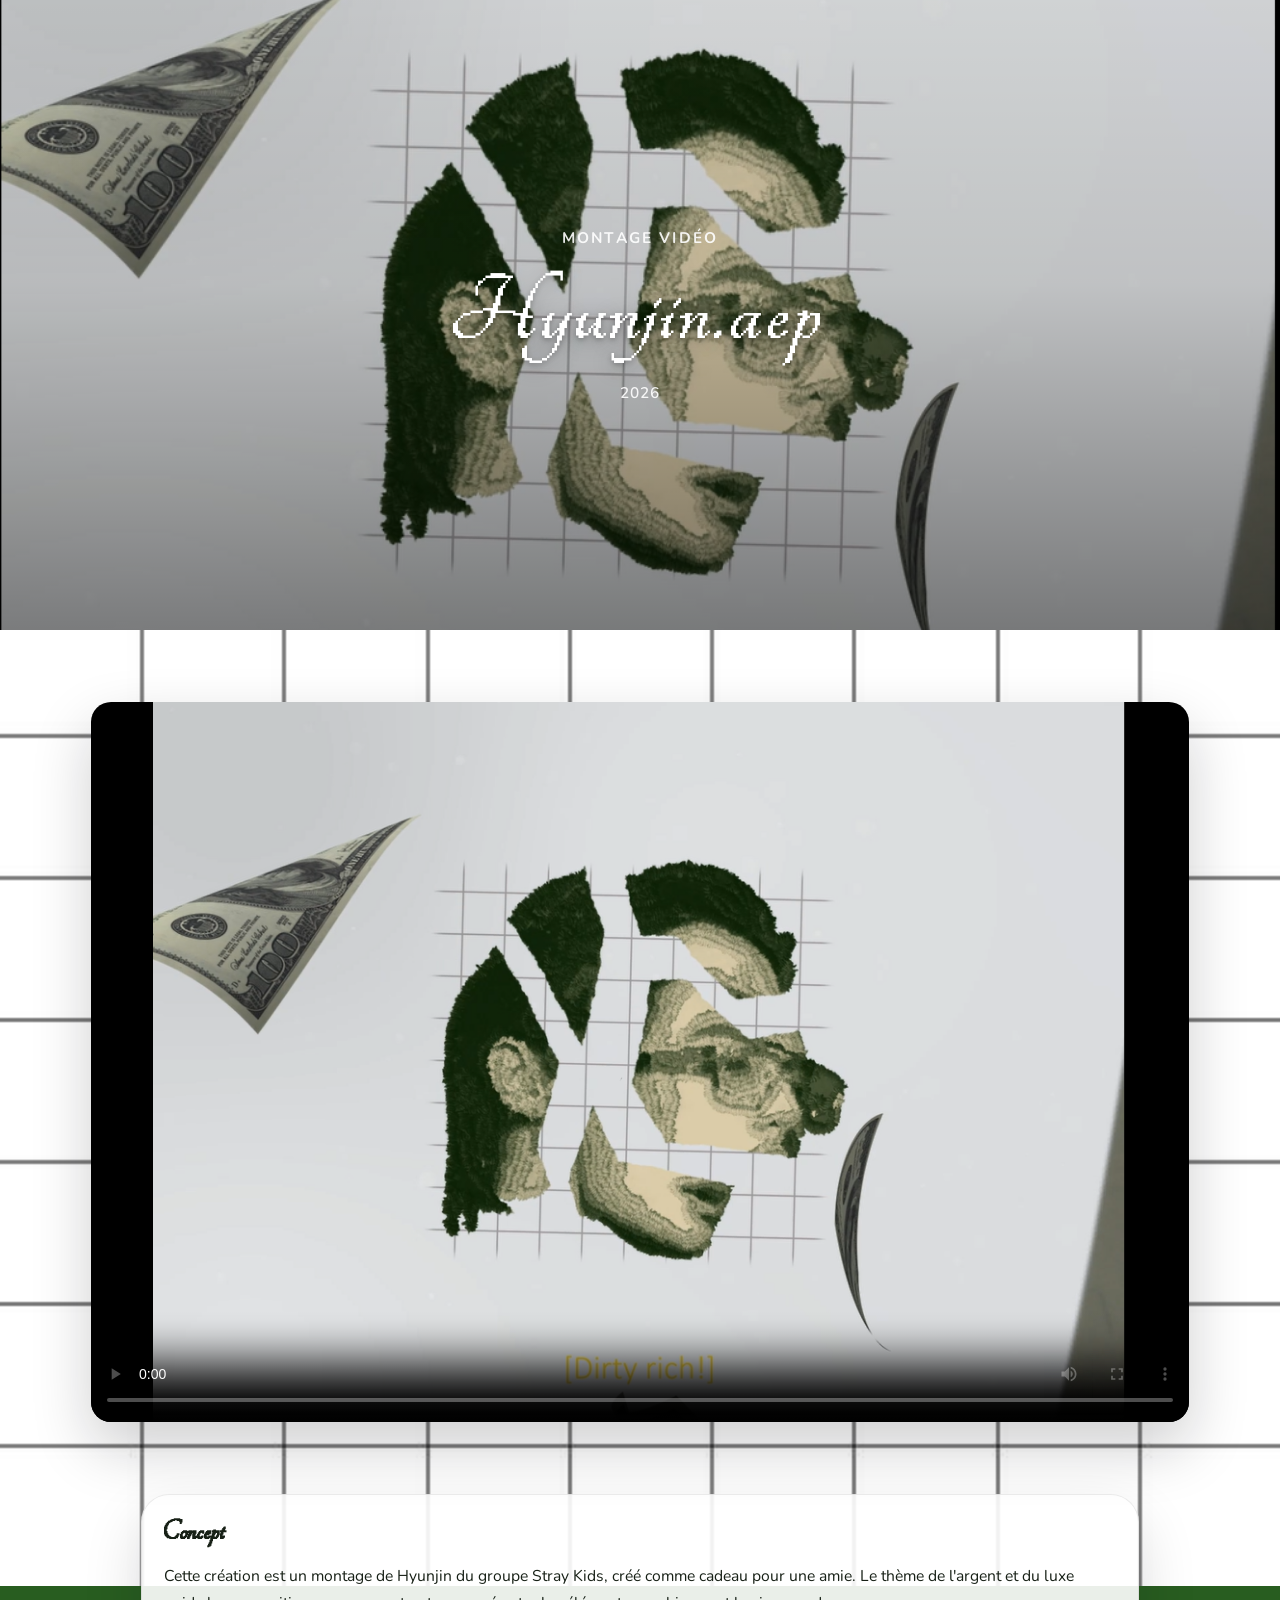
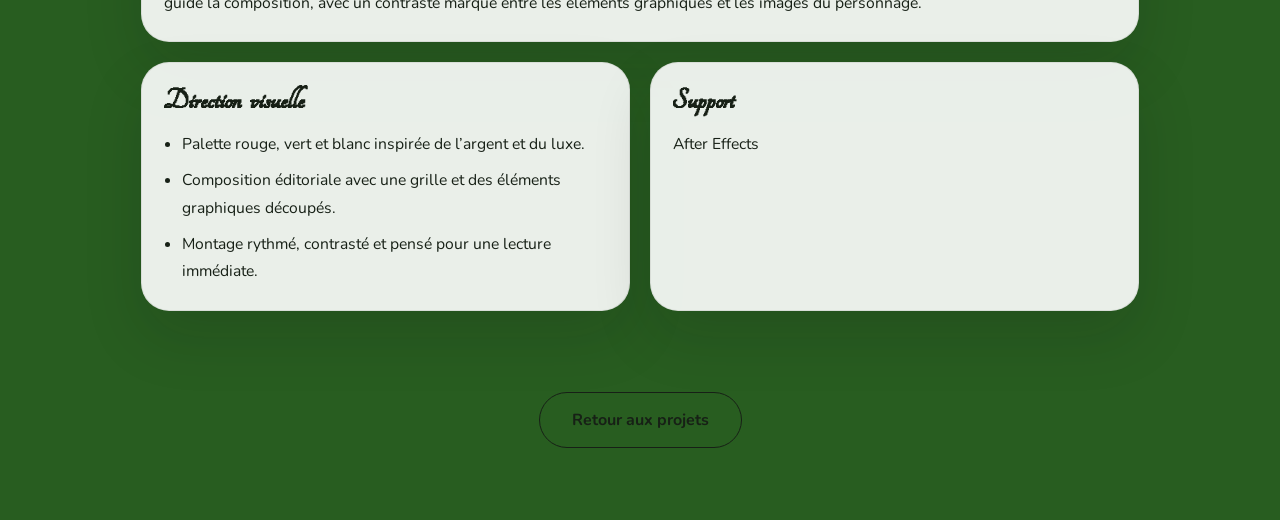
==== projet.html @ 8d74fb61 "Commentaires_page_projet" ====
<!DOCTYPE html>
<html lang="fr">

<head>
    <meta charset="UTF-8">
    <meta name="viewport" content="width=device-width, initial-scale=1.0">

    <title>Projet | Portfolio Sarah Muller François</title>

    <!-- Styles globaux -->
    <link rel="stylesheet" href="css/global.css">

    <!-- Styles de la page détaillée : bannière, lecteur, panneaux et processus. -->
    <link rel="stylesheet" href="css/projects-card.css">
</head>

<body class="project-page">

    <!-- La classe project-page choisit la mise en page et l’initialisation de la page détaillée. -->
    <main class="project-page__main">

        <!-- main.js insère ici l’image, les informations et la vidéo du projet demandé dans ?project=. -->
        <section
            class="project-hero"
            aria-labelledby="project-title"
            data-project-hero>
        </section>

        <!-- Emplacement des panneaux Concept, Direction visuelle et Support générés en JavaScript. -->
        <section
            class="project-details"
            aria-label="Détails du projet"
            data-project-details>
        </section>

        <!-- Emplacement des étapes de création ; retiré si le projet ne possède pas de processus. -->
        <section
            class="project-process"
            data-project-process>
        </section>

        <footer class="project-page__footer">
            <a
                class="project-page__back"
                href="index.html#projets">
                Retour aux projets
            </a>
        </footer>

    </main>

    <!-- Charge le même point d’entrée que l’accueil ; la classe du body active la page détaillée. -->
    <script type="module" src="js/main.js?v=20261008-responsive-11"></script>

</body>

</html>
---- css/global.css ----
/* Base commune aux deux pages : couleurs, polices locales, fond en bois et largeur des sections. Les variables définies dans :root sont réutilisées avec var(). */

/* =========================================================
   STYLES GLOBAUX DU PORTFOLIO
   ========================================================= */

/* Palette commune : modifier une variable met à jour tous les éléments qui l’utilisent. */
:root {
    --black: #03070d;
    --board-bg: #e5d8bb;
    --board-rim: #f3a7c7;
    --ink: #0e0e12;
    --gray-ink: #1f2233;
    --pink-soft: #f2aac5;
    --pink-strong: #ef8db6;
    --paper: #f4f1eb;
    --metal: #d7c8bd;
    --metal-dark: #b9a99d;
}

/* Inclut les bordures et les marges internes dans la largeur et la hauteur annoncées. */
* {
    box-sizing: border-box;
}

/* Taille de base du texte et défilement doux vers les ancres du menu. */
html {
    font-size: 16px;
    scroll-behavior: smooth;
}

/* Supprime la marge par défaut et répète la texture du bureau en arrière-plan. */
body {
    margin: 0;
    min-height: 100vh;
    position: relative;
    overflow-x: hidden;
    background-image: url("../assets/Img/bois_bureau.png");
    background-repeat: repeat;
    background-position: center top;
    background-size: auto;
}


/* =========================================================
   POLICES
   ========================================================= */

/* Charge une police depuis assets/font ; swap affiche une police de secours pendant le chargement. */
@font-face {
    font-family: "Myrtille Pixel";
    src: url("../assets/font/myrtille-pixel.otf") format("opentype");
    font-display: swap;
}

@font-face {
    font-family: "Mieszkanie";
    src: url("../assets/font/mieszkanie9.otf") format("opentype");
    font-display: swap;
}

@font-face {
    font-family: "Nunito Local";
    src: url("../assets/font/Nunito-VariableFont_wght.ttf") format("truetype");
    font-display: swap;
}

@font-face {
    font-family: "Meow Script";
    src: url("../assets/font/MeowScript-Regular.ttf") format("truetype");
    font-display: swap;
}


/* =========================================================
   CONTENEUR PRINCIPAL
   ========================================================= */

/* Conteneur principal commun : occupe toute la largeur de la page. */
main {
    min-height: 100vh;
    display: block;
    width: 100%;
    max-width: 100%;
    padding: 0 0 2.5rem;
    margin: 0;
    position: relative;
    z-index: 1;
}


/* =========================================================
   LARGEUR DES SECTIONS
   ========================================================= */

.about,
.projects,
.skills,
/* Conteneur de la composition ; réserve les bandes de bois autour de la zone sombre. */
.contact {
    width: 100%;
    max-width: none;
}
---- css/projects-card.css ----
/* Mise en page de projet.html : bannière du projet, vidéo, détails et étapes de création. Les couleurs proviennent du thème chargé en JavaScript. */

/* =========================================================
   PAGE PROJET
   ========================================================= */

/* Couleurs propres au projet ; les variables sont renseignées par JavaScript. */
body.project-page {
    --project-background: var(--project-surface, #f5f7f2);
    --project-text: var(--project-ink, #172016);
    --project-accent: var(--accent, #7d9b72);

    margin: 0;
    min-height: 100vh;

    background-color: var(--project-background);
    color: var(--project-text);

    transition:
        background-color 0.35s ease,
        color 0.35s ease;
}

body.project-page main {
    width: 100%;
    margin: 0;
}

.project-page__main {
    position: relative;
    width: 100%;
    min-height: 100vh;
    padding-bottom: 8vh;
}


/* =========================================================
   BANNIÈRE D’ACCUEIL
   ========================================================= */

.project-hero {
    position: relative;
    width: 100%;
    margin: 0 auto;
    padding: 0;

    display: flex;
    flex-direction: column;
    align-items: center;
}


/* =========================================================
   IMAGE DE LA BANNIÈRE
   ========================================================= */

/* Cadre de l’image principale, avec une hauteur minimale sur ordinateur. */
.project-hero__image-wrapper {
    position: relative;

    width: 100%;
    height: 70vh;
    min-height: 500px;

    overflow: hidden;
    background: #111;
}

.project-hero__image-wrapper .project-hero__visual {
    display: block;

    width: 100%;
    height: 100%;
    max-width: none;
    max-height: none;

    margin: 0;

    object-fit: cover;

    border: 0;
    background: transparent;
    box-shadow: none;
}


/* =========================================================
   ASSOMBRISSEMENT DE LA BANNIÈRE
   ========================================================= */

/* Dégradé sombre au-dessus de l’image pour améliorer le contraste du titre. */
.project-hero__image-wrapper::after {
    content: "";

    position: absolute;
    inset: 0;
    z-index: 1;

    background:
        linear-gradient(
            180deg,
            rgba(0, 0, 0, 0.05) 0%,
            rgba(0, 0, 0, 0.12) 45%,
            rgba(0, 0, 0, 0.45) 100%
        );

    pointer-events: none;
}


/* =========================================================
   TEXTE SUPERPOSÉ À LA BANNIÈRE
   ========================================================= */

/* Regroupe et centre les informations superposées à l’image. */
.project-hero__overlay {
    position: absolute;
    inset: 0;
    z-index: 2;

    display: flex;
    flex-direction: column;
    align-items: center;
    justify-content: center;

    width: 100%;
    height: 100%;

    padding: 4vh 4vw;
    box-sizing: border-box;

    text-align: center;
    color: white;
}


/* =========================================================
   CATÉGORIE
   ========================================================= */

.project-hero__eyebrow {
    margin: 0 0 2vh;

    font-family: "Nunito Local", sans-serif;
    font-size: clamp(0.8rem, 1.2vw, 1.1rem);
    font-weight: 700;

    letter-spacing: 0.14em;
    text-transform: uppercase;

    color: white;
    opacity: 0.9;
}


/* =========================================================
   TITRE
   ========================================================= */

.project-hero__title {
    position: relative;
    z-index: 3;

    width: 90%;
    margin: 0;
    padding: 0;

    font-family: "Myrtille Pixel", sans-serif;
    font-size: clamp(3.5rem, 8vw, 9rem);
    font-weight: 300;
    line-height: 0.95;

    text-align: center;

    color: white;
    letter-spacing: 0.02em;

    text-wrap: balance;

    text-shadow:
        0 4px 20px rgba(0, 0, 0, 0.35),
        0 2px 5px rgba(0, 0, 0, 0.25);

    pointer-events: none;
}


/* =========================================================
   ANNÉE
   ========================================================= */

.project-hero__year {
    margin: 2vh 0 0;

    font-family: "Nunito Local", sans-serif;
    font-size: clamp(0.9rem, 1.2vw, 1.1rem);
    font-weight: 600;

    letter-spacing: 0.08em;

    color: white;
    opacity: 0.9;
}


/* =========================================================
   VIDÉO
   ========================================================= */

/* Cadre du lecteur vidéo, limité en largeur pour la lecture. */
.project-hero__video {
    position: relative;

    width: min(100%, 1200px);
    margin: 8vh auto 0;

    padding: 0 4vw;
    box-sizing: border-box;

    display: flex;
    align-items: center;
    justify-content: center;
}

.project-hero__video video {
    display: block;

    width: 100%;
    height: auto;
    max-height: 80vh;

    object-fit: contain;

    background: #000;

    border-radius: 20px;

    box-shadow:
        0 25px 60px rgba(14, 14, 18, 0.2);
}


/* =========================================================
   DÉTAILS DU PROJET
   ========================================================= */

/* Grille des informations du projet : deux colonnes sur ordinateur. */
.project-details {
    display: grid;

    grid-template-columns:
        repeat(2, minmax(0, 1fr));

    gap: 1.25rem;

    width: min(100%, 1100px);

    margin: 8vh auto 0;

    padding: 0 4vw;

    box-sizing: border-box;
}

.project-panel {
    padding: 1.4rem 1.35rem 1.5rem;

    background: rgba(255, 255, 255, 0.9);

    border:
        1px solid
        rgba(14, 14, 18, 0.08);

    border-radius: 28px;

    box-shadow:
        0 26px 60px rgba(14, 14, 18, 0.14);
}

/* Étend le panneau Concept sur toutes les colonnes de la grille. */
.project-panel--full {
    grid-column: 1 / -1;
}

.project-panel h2 {
    margin: 0 0 0.9rem;

    font-family: "Myrtille Pixel", sans-serif;
    font-size: clamp(1.7rem, 2.4vw, 2.4rem);
    line-height: 1;

    color: var(--project-text);
}

.project-panel p,
.project-list {
    margin: 0;

    font-family: "Nunito Local", sans-serif;
    font-size: 0.98rem;
    line-height: 1.75;

    color: var(--project-text);
}

.project-list {
    padding-left: 1.15rem;
}

.project-list li + li {
    margin-top: 0.55rem;
}


/* =========================================================
   PROCESSUS
   ========================================================= */

/* Sépare les étapes de création des informations principales. */
.project-process {
    width: min(100%, 1100px);

    margin: 8vh auto 0;
    padding: 6vh 4vw 0;

    box-sizing: border-box;

    border-top:
        1px solid
        var(--project-accent);

    color: var(--project-text);
}


/* =========================================================
   TITRE DU PROCESSUS
   ========================================================= */

.project-process__title {
    margin: 0 0 6vh;

    font-family: "Nunito Local", sans-serif;
    font-size: clamp(1.9rem, 3vw, 3rem);
    line-height: 1;

    color: var(--project-text);
}


/* =========================================================
   ÉTAPES
   ========================================================= */

.project-process__step {
    display: flex;
    flex-direction: column;

    gap: 3vh;

    margin-bottom: 8vh;
}


/* =========================================================
   TEXTE
   ========================================================= */

.project-process__text {
    max-width: 85ch;
    margin: 0;

    font-family: "Nunito Local", sans-serif;
    font-size: clamp(1rem, 1.35vw, 1.2rem);
    line-height: 1.8;

    color: var(--project-text);

    white-space: pre-line;
}


/* =========================================================
   IMAGES DU PROCESSUS
   ========================================================= */

.project-process__image-wrapper {
    width: 100%;

    overflow: hidden;

    border-radius: 24px;

    background: var(--project-surface, #f5f7f2);

    box-shadow:
        0 18px 45px rgba(14, 14, 18, 0.12);
}

.project-process__image {
    display: block;

    width: 100%;
    height: auto;
    max-height: 75vh;

    margin: 0;

    object-fit: contain;

    transition:
        transform 0.25s ease;
}

.project-process__image-wrapper:hover
.project-process__image {
    transform: scale(1.015);
}


/* =========================================================
   DERNIÈRE ÉTAPE
   ========================================================= */

.project-process__step--final {
    display: block;

    margin-top: 2vh;
    margin-bottom: 0;

    padding-top: 4vh;

    border-top:
        1px solid
        rgba(14, 14, 18, 0.12);
}

.project-process__step--final
.project-process__text {
    max-width: 70ch;

    font-weight: 700;
    font-size: clamp(1.05rem, 1.5vw, 1.3rem);
}


/* =========================================================
   BOUTON RETOUR
   ========================================================= */

.project-page__footer {
    display: flex;
    justify-content: center;

    width: 100%;

    margin-top: 9vh;

    padding: 0 4vw;

    box-sizing: border-box;
}

/* Lien pour revenir à la section Projets du portfolio. */
.project-page__back {
    display: inline-flex;
    align-items: center;
    justify-content: center;

    min-width: 15vw;
    min-height: 50px;

    padding: 1rem 2rem;

    border:
        1px solid
        var(--project-text);

    border-radius: 999px;

    background: transparent;

    color: var(--project-text);

    text-decoration: none;

    font-family: "Nunito Local", sans-serif;
    font-size: 1rem;
    font-weight: 700;

    transition:
        background-color 0.2s ease,
        color 0.2s ease,
        transform 0.2s ease;
}

.project-page__back:hover,
.project-page__back:focus-visible {
    background: var(--project-text);
    color: var(--project-background);

    transform: translateY(-3px);

    outline: none;
}


/* =========================================================
   ADAPTATION AUX ÉCRANS — TABLETTETE
   ========================================================= */

@media (max-width: 900px) {

    .project-hero__image-wrapper {
        height: 60vh;
        min-height: 420px;
    }

    .project-hero__video {
        margin-top: 6vh;
    }

    .project-details {
        grid-template-columns: 1fr;
        margin-top: 6vh;
    }

    .project-panel--full {
        grid-column: auto;
    }

    .project-process {
        margin-top: 6vh;
    }
}


/* =========================================================
   ADAPTATION AUX ÉCRANS — MOBILE
   ========================================================= */

@media (max-width: 640px) {

    .project-page__main {
        padding-bottom: 5vh;
    }

    .project-hero__image-wrapper {
        height: 55vh;
        min-height: 350px;
    }

    .project-hero__overlay {
        padding-inline: 6vw;
    }

    .project-hero__eyebrow {
        margin-bottom: 1.5vh;
        font-size: 3vw;
    }

    .project-hero__title {
        width: 92%;
        font-size: clamp(2.8rem, 14vw, 5rem);
    }

    .project-hero__year {
        margin-top: 1.5vh;
        font-size: 3vw;
    }

    .project-hero__video {
        width: 100%;
        margin-top: 5vh;
        padding: 0 4vw;
    }

    .project-hero__video video {
        border-radius: 10px;
    }


    /* DÉTAILS */

    .project-details {
        width: 100%;
        margin-top: 5vh;
        padding-inline: 6vw;
    }

    .project-panel {
        border-radius: 22px;
    }


    /* PROCESSUS */

    .project-process {
        width: 100%;

        margin-top: 6vh;
        padding:
            4vh
            6vw
            0;
    }

    .project-process__title {
        margin-bottom: 4vh;
        font-size: 7vw;
    }

    .project-process__step {
        gap: 2.5vh;
        margin-bottom: 6vh;
    }

    .project-process__text {
        font-size: 1rem;
        line-height: 1.7;
    }

    .project-process__image-wrapper {
        border-radius: 16px;
    }

    .project-process__image {
        max-height: none;
    }

    .project-process__step--final {
        padding-top: 3vh;
    }


    /* RETOUR */

    .project-page__footer {
        margin-top: 6vh;
        padding-inline: 6vw;
    }

    .project-page__back {
        width: 100%;
        min-width: 0;
    }
}
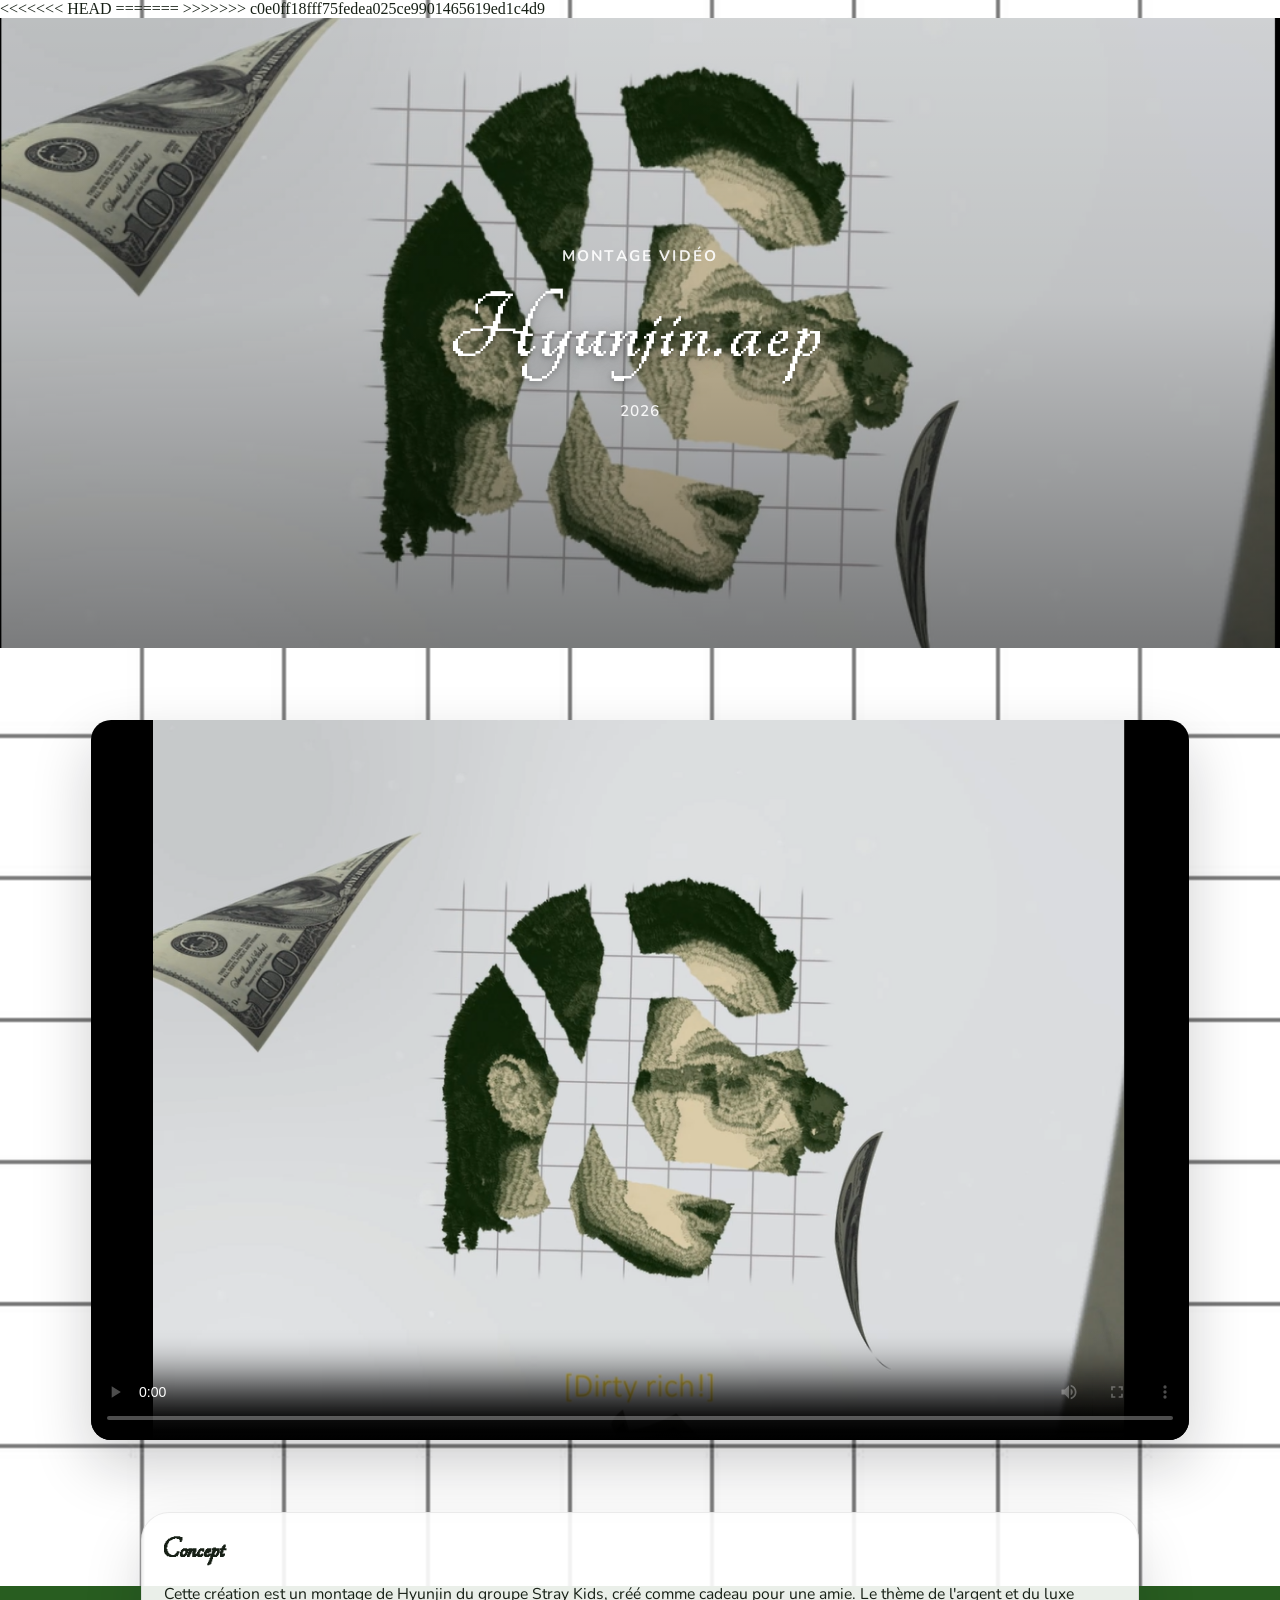
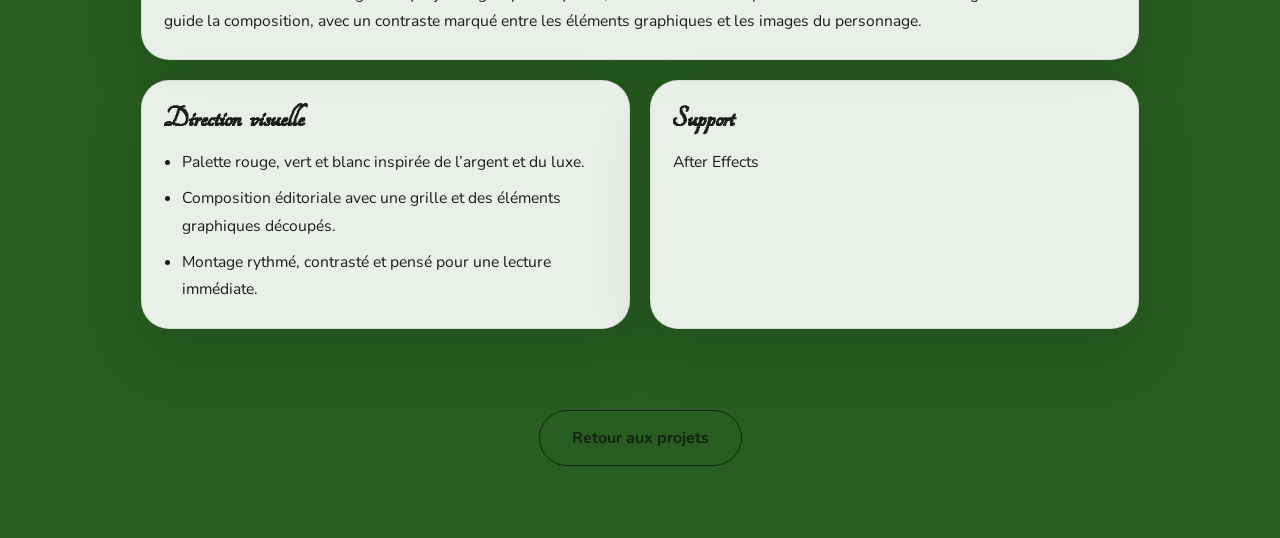
==== commit 1b1070da: "Merge branch 'main' of https://github.com/2397931/portfolio-sarah-muller-francois-main" ====
--- a/projet.html
+++ b/projet.html
@@ -10,7 +10,11 @@
     <!-- Styles globaux -->
     <link rel="stylesheet" href="css/global.css">
 
+<<<<<<< HEAD
+    <!-- Styles des cartes de projets, si utilisés -->
+=======
     <!-- Styles de la page détaillée : bannière, lecteur, panneaux et processus. -->
+>>>>>>> c0e0ff18fff75fedea025ce9901465619ed1c4d9
     <link rel="stylesheet" href="css/projects-card.css">
 </head>
 
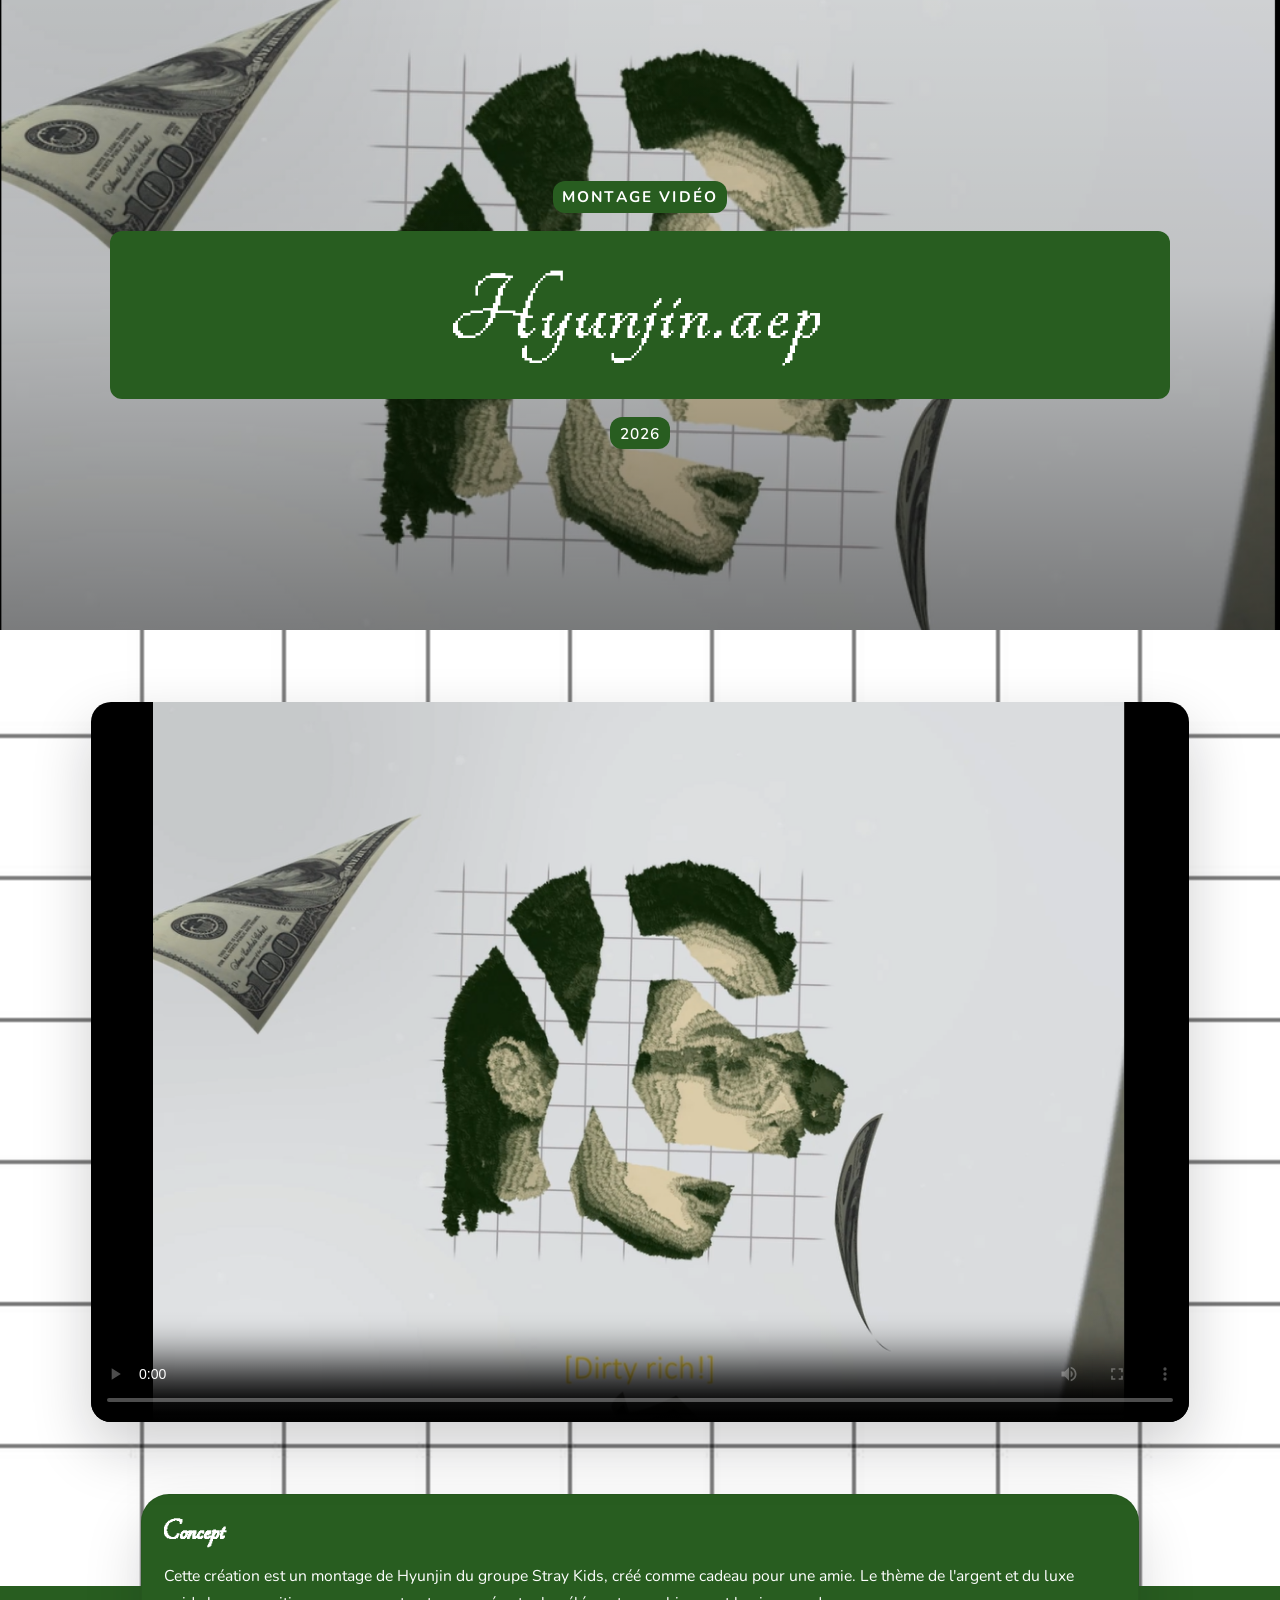
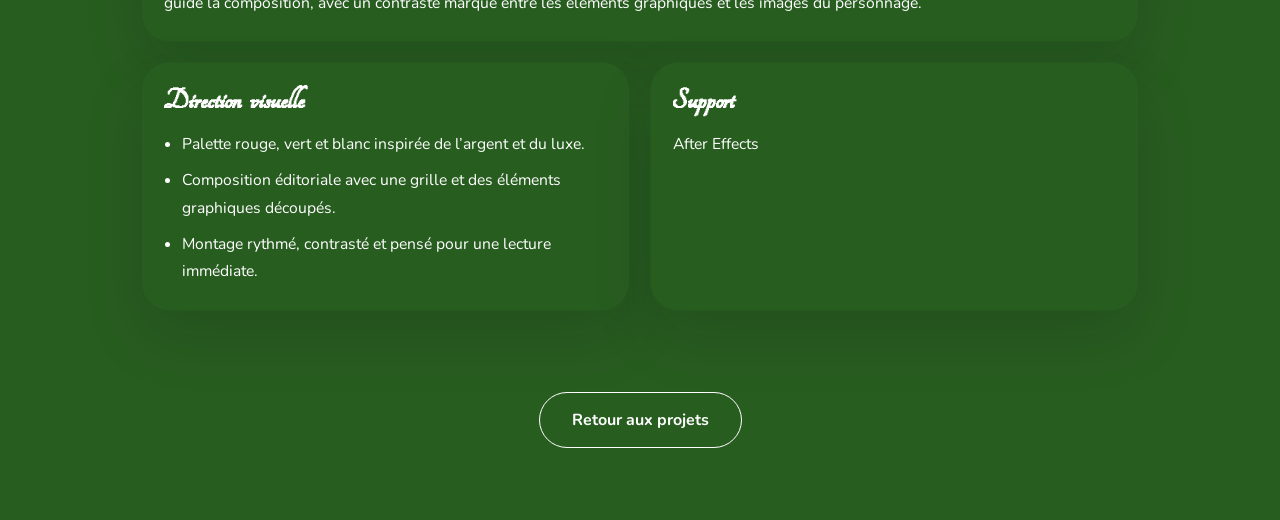
==== commit 04a3010e: "Actualisation_pages_projets" ====
--- a/projet.html
+++ b/projet.html
@@ -8,14 +8,10 @@
     <title>Projet | Portfolio Sarah Muller François</title>
 
     <!-- Styles globaux -->
-    <link rel="stylesheet" href="css/global.css">
+    <link rel="stylesheet" href="css/global.css?v=20261008-contraste-17">
 
-<<<<<<< HEAD
-    <!-- Styles des cartes de projets, si utilisés -->
-=======
     <!-- Styles de la page détaillée : bannière, lecteur, panneaux et processus. -->
->>>>>>> c0e0ff18fff75fedea025ce9901465619ed1c4d9
-    <link rel="stylesheet" href="css/projects-card.css">
+    <link rel="stylesheet" href="css/projects-card.css?v=20261008-contraste-17">
 </head>
 
 <body class="project-page">
@@ -54,7 +50,7 @@
     </main>
 
     <!-- Charge le même point d’entrée que l’accueil ; la classe du body active la page détaillée. -->
-    <script type="module" src="js/main.js?v=20261008-responsive-11"></script>
+    <script type="module" src="js/main.js?v=20261008-contraste-17"></script>
 
 </body>
 
--- a/css/projects-card.css
+++ b/css/projects-card.css
@@ -644,4 +644,50 @@
         width: 100%;
         min-width: 0;
     }
-}+}
+/* =========================================================
+   LISIBILITÉ — COULEURS PROPRES À CHAQUE PROJET
+   Dans data/projects.json :
+   theme.textBackground = fond uni derrière les informations.
+   theme.ink = texte contrastant avec ce fond.
+   Les textures de page restent visibles autour des blocs.
+   ========================================================= */
+
+/* Panneaux Concept, Direction visuelle et Support. */
+.project-panel {
+  background: var(--project-text-background, var(--project-surface));
+  color: var(--project-text);
+}
+
+/* Fond continu derrière le titre et toutes les étapes du processus. */
+.project-process {
+  background: var(--project-text-background, var(--project-surface));
+  color: var(--project-text);
+  padding: clamp(20px, 4vw, 48px);
+  border-radius: 24px;
+}
+
+/* Fond coloré derrière les informations de la bannière. */
+.project-hero__eyebrow,
+.project-hero__title,
+.project-hero__year {
+  background: var(--project-text-background, var(--project-surface));
+  color: var(--project-text);
+  opacity: 1;
+  padding: 0.35em 0.6em;
+  border-radius: 12px;
+  text-shadow: none;
+}
+
+/* Le retour reste lisible sur les images de fond, au repos et au survol. */
+.project-page__back {
+  background: var(--project-text-background, var(--project-surface));
+  color: var(--project-text);
+}
+.project-page__back:hover,
+.project-page__back:focus-visible {
+  background: var(--project-text);
+  color: var(--project-text-background, var(--project-surface));
+  outline: 2px solid var(--project-text);
+  outline-offset: 4px;
+}
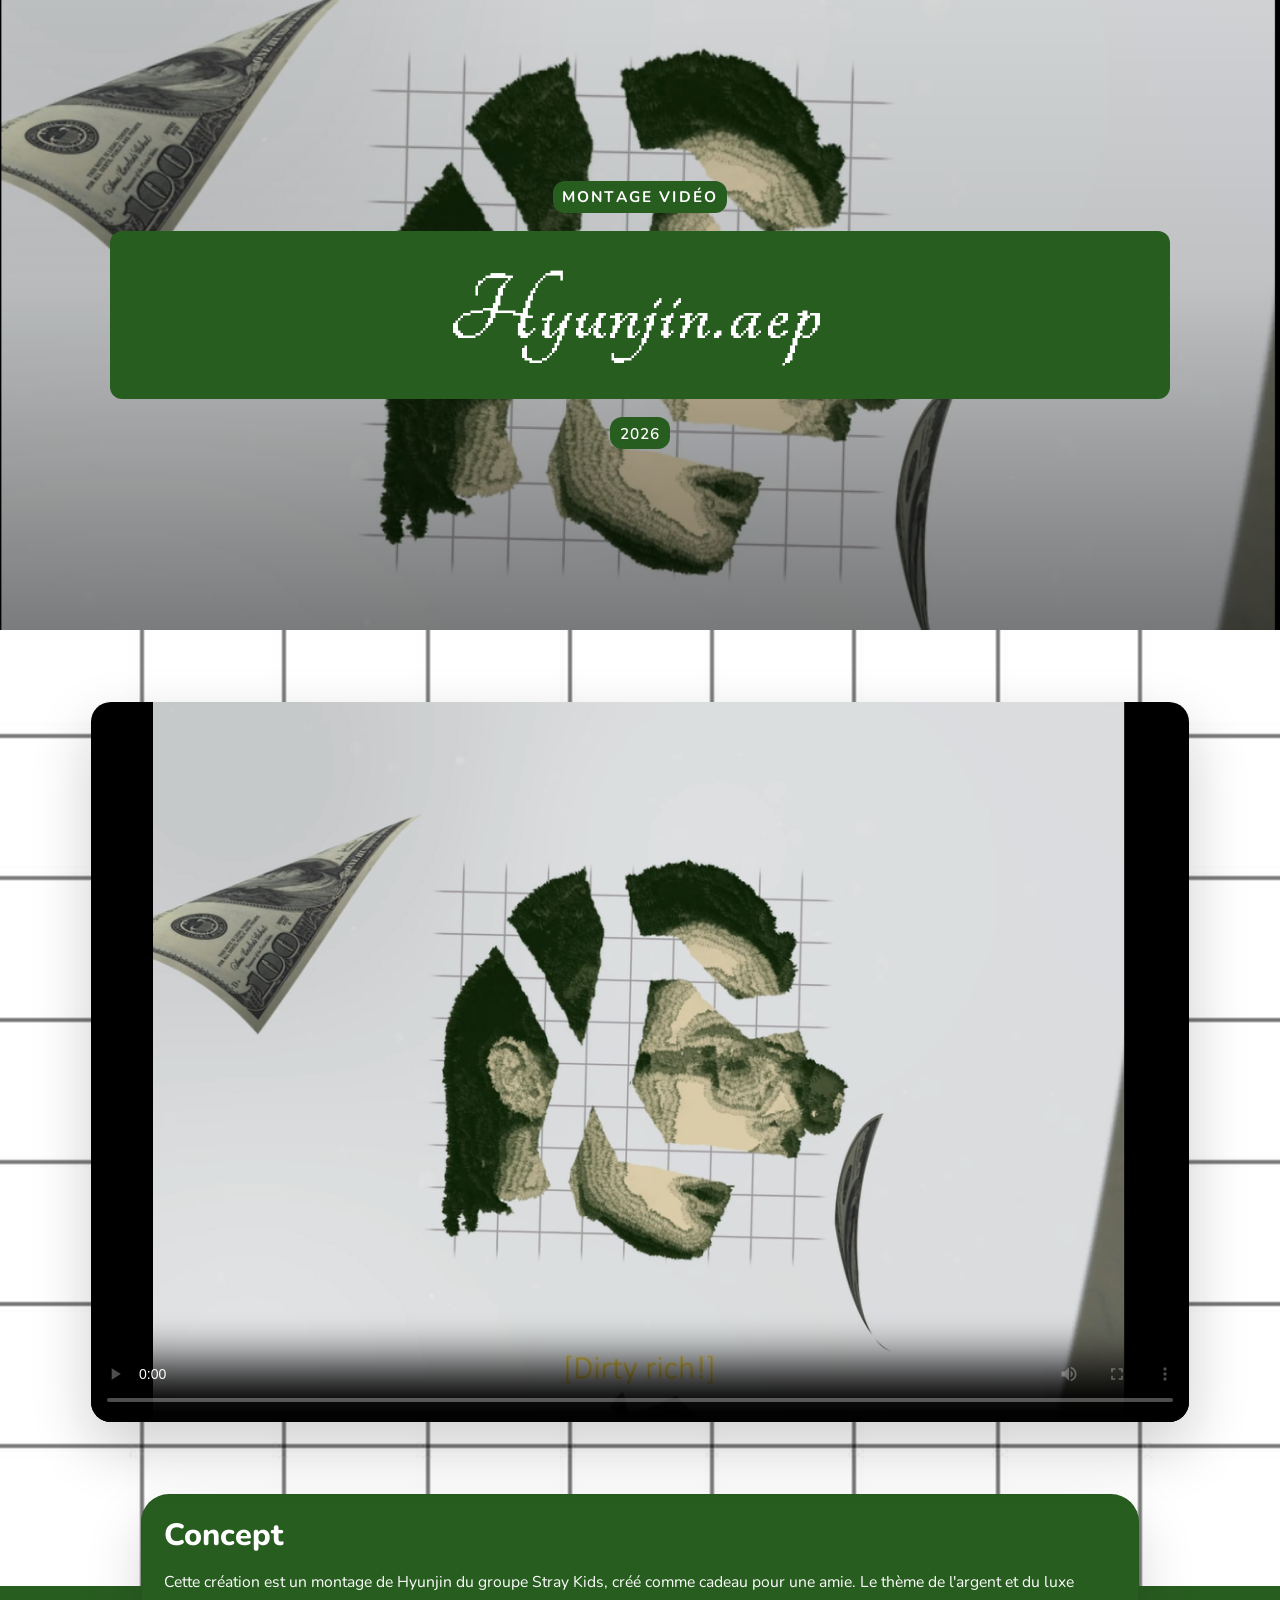
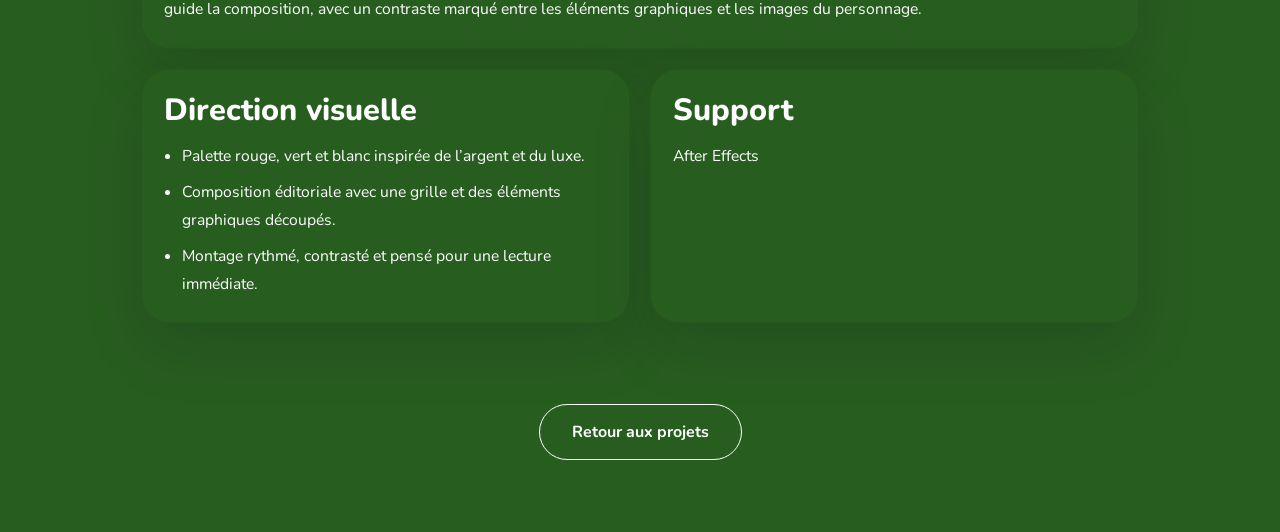
==== commit 47262644: "Refresh project page stylesheet cache for Nunito headings" ====
--- a/projet.html
+++ b/projet.html
@@ -11,7 +11,7 @@
     <link rel="stylesheet" href="css/global.css?v=20261008-contraste-17">
 
     <!-- Styles de la page détaillée : bannière, lecteur, panneaux et processus. -->
-    <link rel="stylesheet" href="css/projects-card.css?v=20261008-contraste-17">
+    <link rel="stylesheet" href="css/projects-card.css?v=20261008-nunito-headings-18">
 </head>
 
 <body class="project-page">
--- a/css/projects-card.css
+++ b/css/projects-card.css
@@ -285,9 +285,10 @@
 .project-panel h2 {
     margin: 0 0 0.9rem;
 
-    font-family: "Myrtille Pixel", sans-serif;
+    font-family: "Nunito Local", sans-serif;
+    font-weight: 800;
     font-size: clamp(1.7rem, 2.4vw, 2.4rem);
-    line-height: 1;
+    line-height: 1.2;
 
     color: var(--project-text);
 }
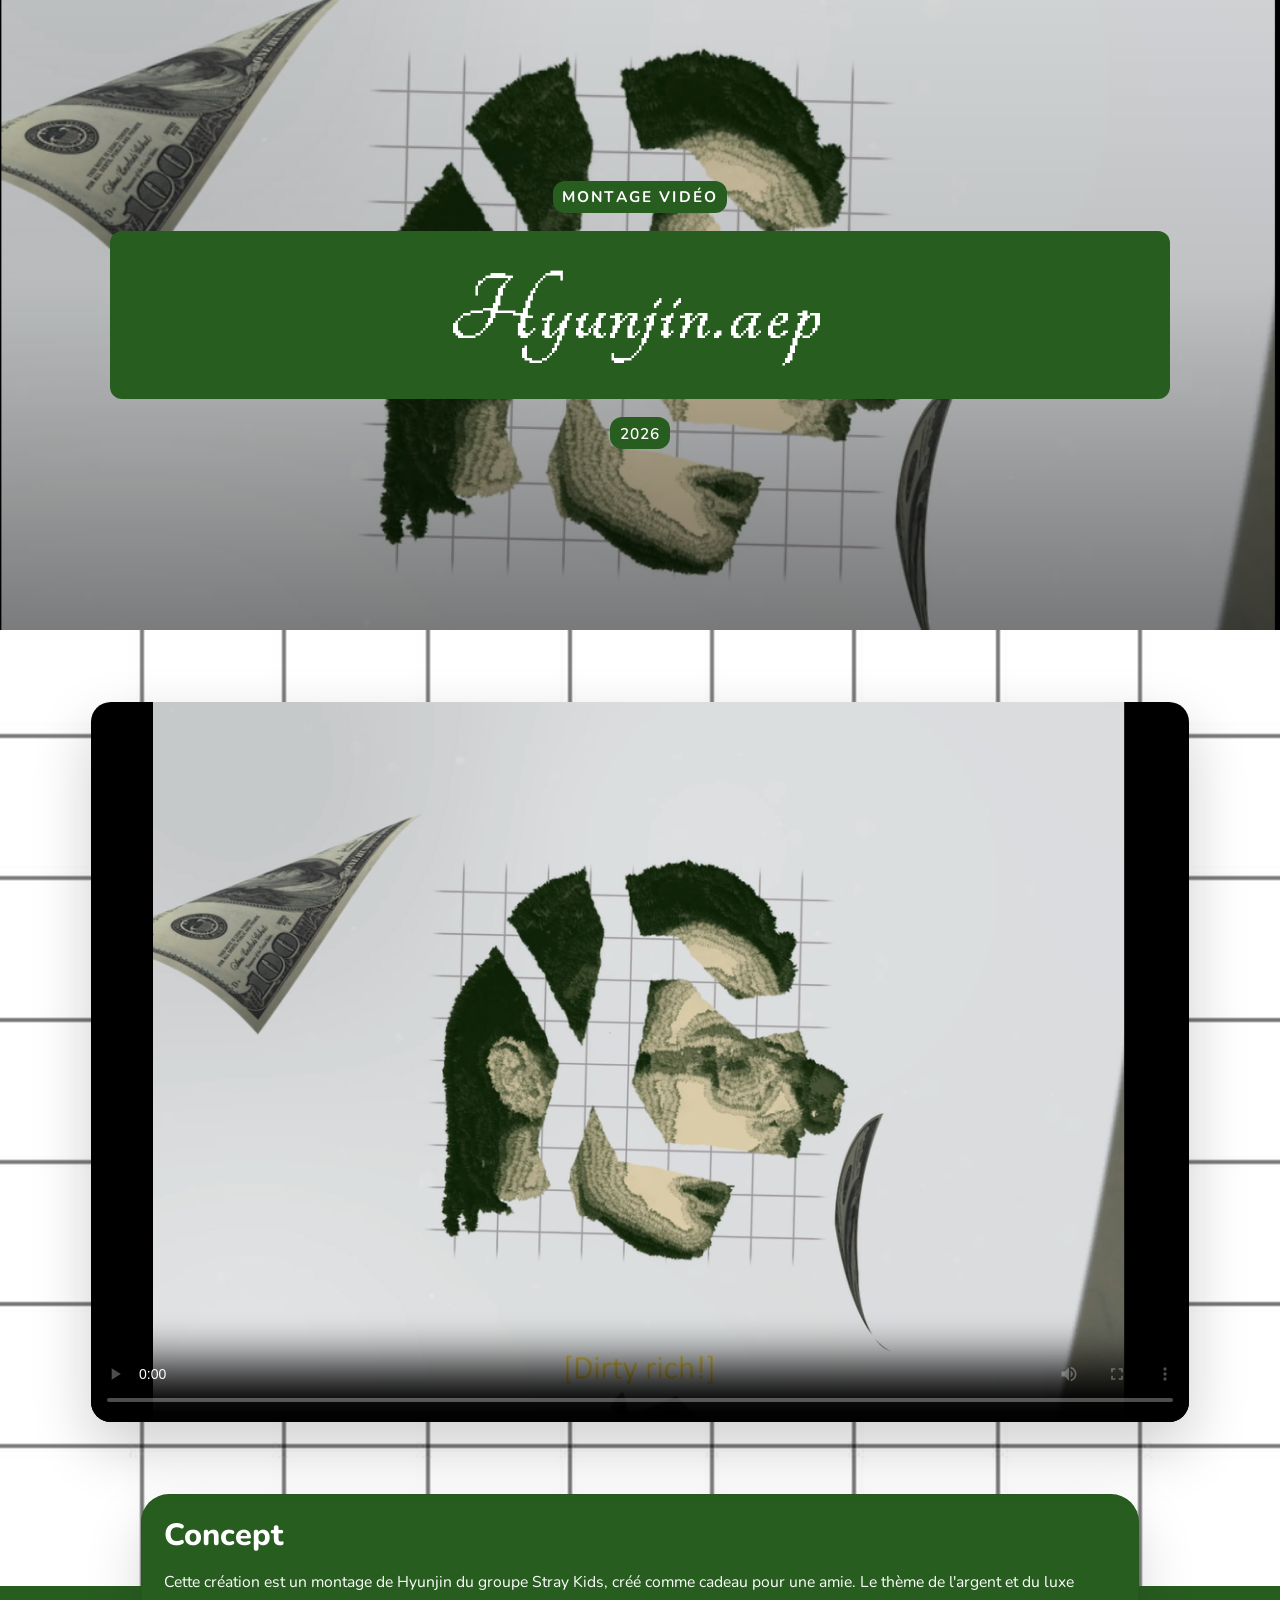
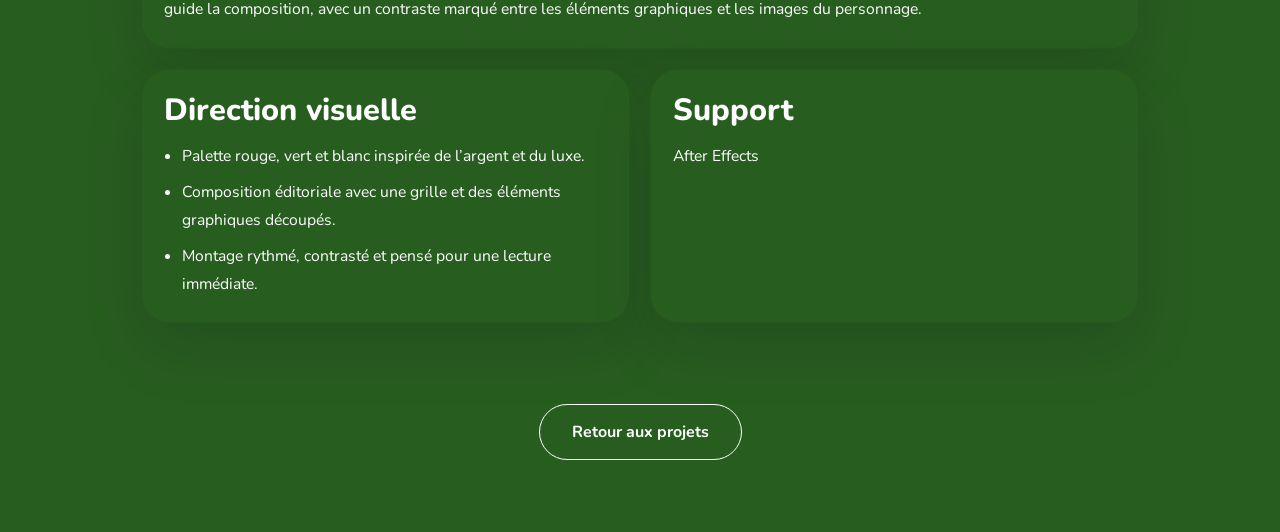
==== commit a42bf0b8: "Actualisation_des_styles_pages_projets" ====
--- a/projet.html
+++ b/projet.html
@@ -11,7 +11,7 @@
     <link rel="stylesheet" href="css/global.css?v=20261008-contraste-17">
 
     <!-- Styles de la page détaillée : bannière, lecteur, panneaux et processus. -->
-    <link rel="stylesheet" href="css/projects-card.css?v=20261008-nunito-headings-18">
+    <link rel="stylesheet" href="css/projects-card.css?v=20261013-feedback">
 </head>
 
 <body class="project-page">
@@ -50,7 +50,7 @@
     </main>
 
     <!-- Charge le même point d’entrée que l’accueil ; la classe du body active la page détaillée. -->
-    <script type="module" src="js/main.js?v=20261008-contraste-17"></script>
+    <script type="module" src="js/main.js?v=20261013-feedback"></script>
 
 </body>
 
--- a/css/global.css
+++ b/css/global.css
@@ -7,7 +7,7 @@
 /* Palette commune : modifier une variable met à jour tous les éléments qui l’utilisent. */
 :root {
     --black: #03070d;
-    --board-bg: #e5d8bb;
+    --board-bg: #FFF3DF;
     --board-rim: #f3a7c7;
     --ink: #0e0e12;
     --gray-ink: #1f2233;
--- a/css/projects-card.css
+++ b/css/projects-card.css
@@ -692,3 +692,10 @@
   outline: 2px solid var(--project-text);
   outline-offset: 4px;
 }
+
+/* Présentation des crédits et du lien vers le site Sweeny. */
+.project-panel--website p { margin-bottom: 1rem; }
+.project-website__link { display: inline-flex; align-items: center; min-height: 44px; padding: .8rem 1.2rem; border-radius: 999px; background: var(--project-text, #191923); color: var(--project-background, #fff); font-family: "Nunito Local", sans-serif; font-weight: 800; text-decoration: none; }
+.project-website__link:hover, .project-website__link:focus-visible { text-decoration: underline; outline-offset: 3px; }
+.project-panel strong { font-weight: 800; }
+.project-panel p + p { margin-top: .8rem; }
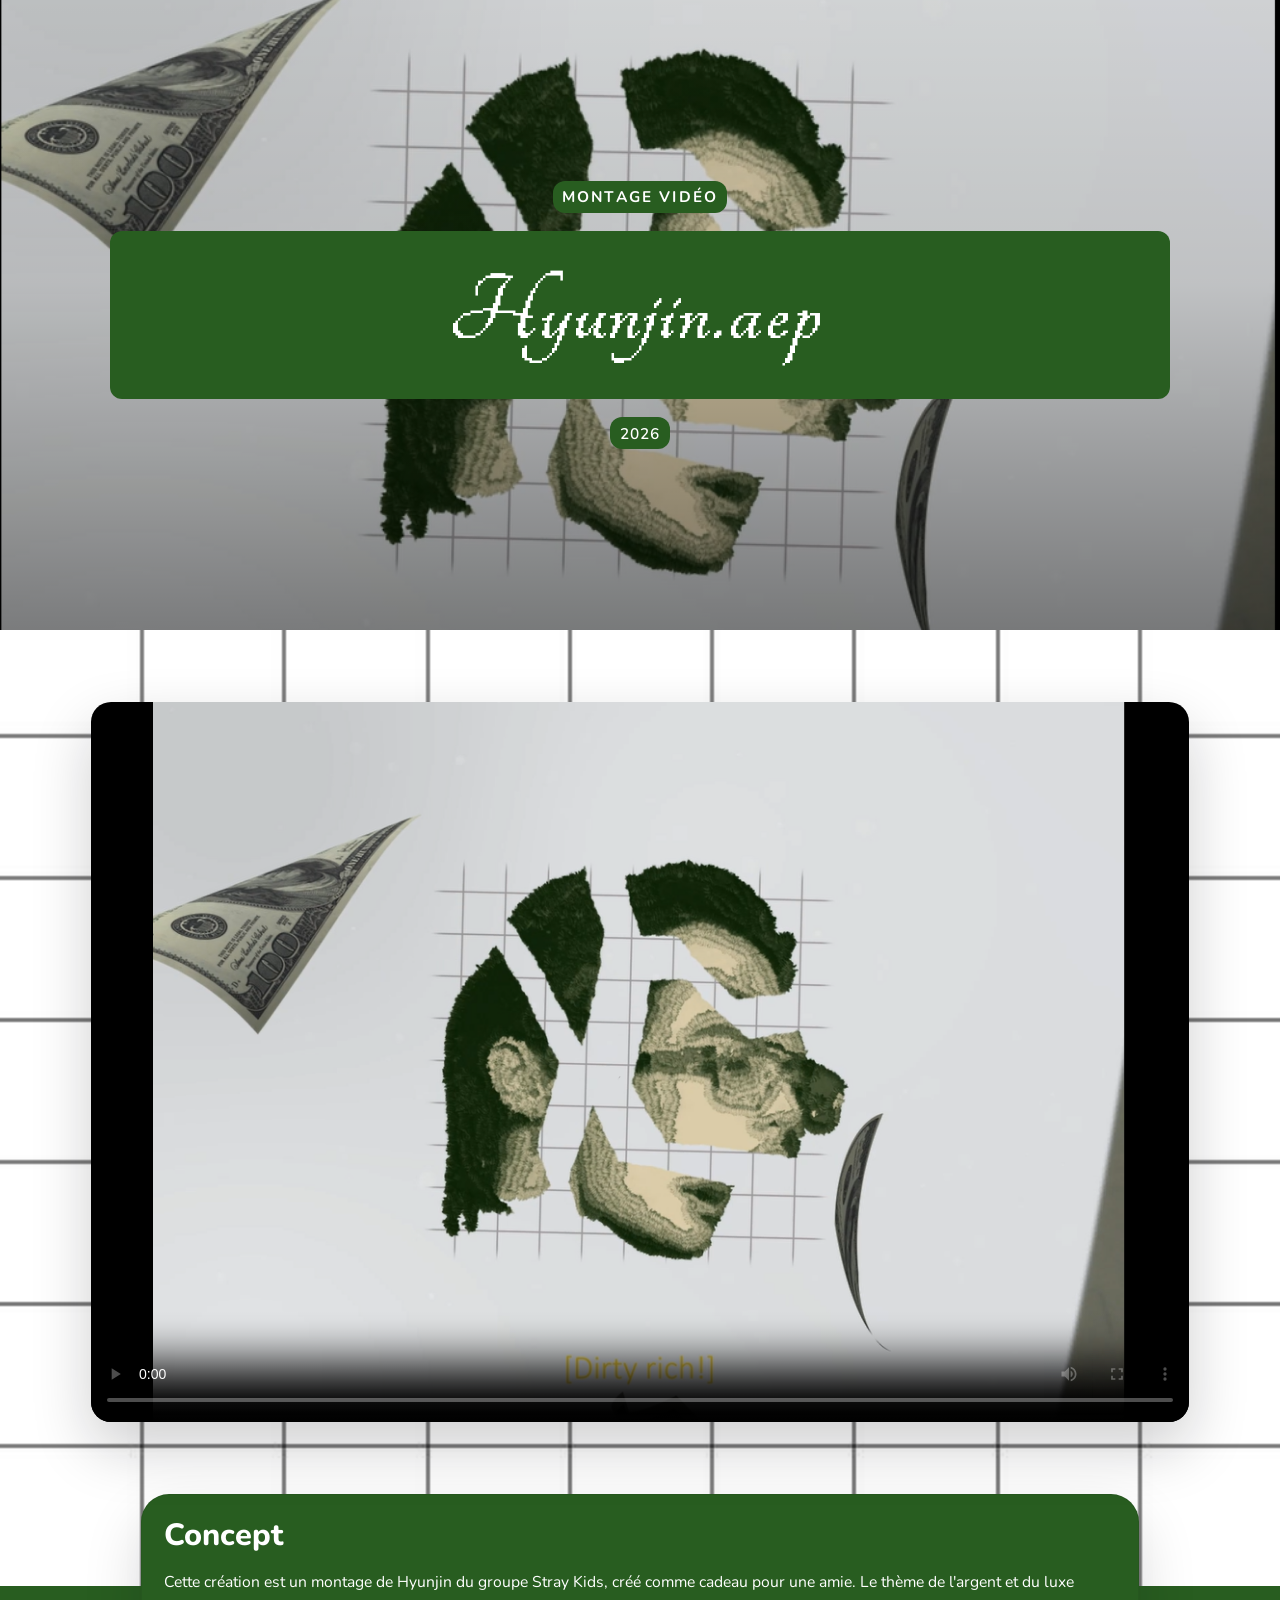
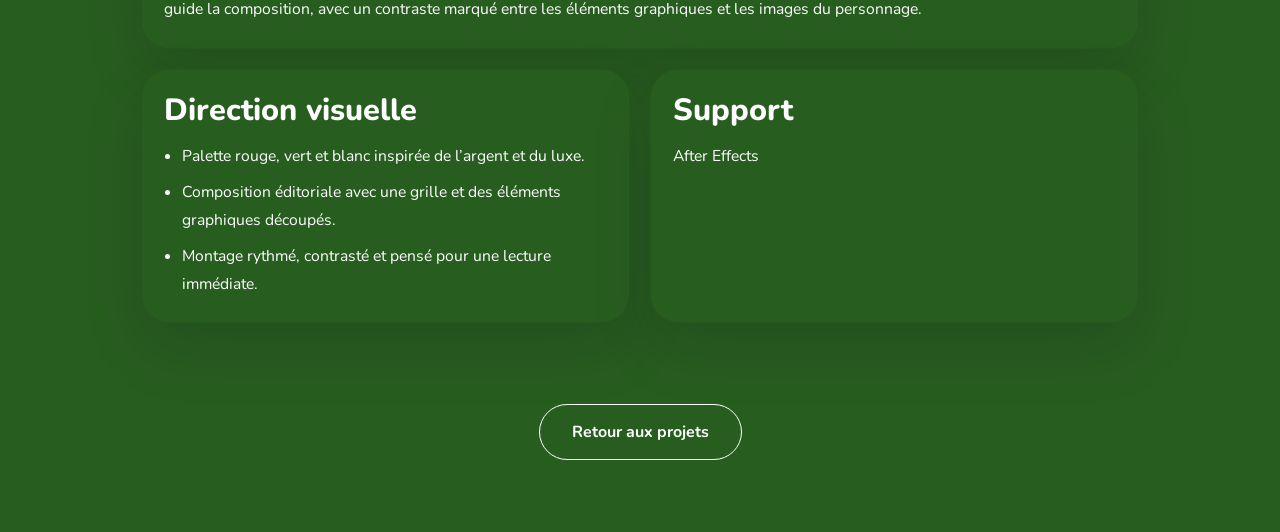
==== commit caa33833: "Ajout_emplacement_carrousel_page_projet_Sweeny" ====
--- a/projet.html
+++ b/projet.html
@@ -10,8 +10,11 @@
     <!-- Styles globaux -->
     <link rel="stylesheet" href="css/global.css?v=20261008-contraste-17">
 
+    <!-- Flèches partagées avec le carrousel de la page d’accueil. -->
+    <link rel="stylesheet" href="css/projects.css?v=20261016-sweeny-gallery">
+
     <!-- Styles de la page détaillée : bannière, lecteur, panneaux et processus. -->
-    <link rel="stylesheet" href="css/projects-card.css?v=20261013-feedback">
+    <link rel="stylesheet" href="css/projects-card.css?v=20261016-sweeny-gallery">
 </head>
 
 <body class="project-page">
@@ -33,6 +36,9 @@
             data-project-details>
         </section>
 
+        <!-- Galerie réservée aux projets disposant d’images supplémentaires. -->
+        <section class="project-gallery" data-project-gallery hidden></section>
+
         <!-- Emplacement des étapes de création ; retiré si le projet ne possède pas de processus. -->
         <section
             class="project-process"
@@ -50,7 +56,7 @@
     </main>
 
     <!-- Charge le même point d’entrée que l’accueil ; la classe du body active la page détaillée. -->
-    <script type="module" src="js/main.js?v=20261013-feedback"></script>
+    <script type="module" src="js/main.js?v=20261016-sweeny-gallery"></script>
 
 </body>
 
--- a/css/projects.css
+++ b/css/projects.css
@@ -0,0 +1,334 @@
+/* Section Projets : fond à carreaux, écran, souris et carrousel. Les boutons changent la carte grâce à js/main.js. */
+
+/* =========================================================
+   PROJETS — ORDINATEUR ET TABLETTETE
+   ========================================================= */
+
+/* Fond à carreaux et cadre de la composition ; overflow masque ce qui dépasse. */
+.projects {
+    position: relative;
+
+    width: 100%;
+
+    min-height: 105vh;
+
+    margin: 0;
+
+    padding: 0;
+
+    overflow: hidden;
+
+    background-image: url("../assets/Img/plaid.jpg");
+    background-repeat: repeat;
+    background-position: center top;
+    background-size: auto;
+}
+
+
+/* Repère commun de l’écran, de la souris et du carrousel. */
+.projects__stage {
+    position: relative;
+
+    width: min(100%, 1600px);
+
+    min-height: 105vh;
+
+    margin: 0 auto;
+
+    padding: 0;
+
+    overflow: hidden;
+}
+
+.projects__title {
+    position: relative;
+
+    z-index: 10;
+
+    margin: 0;
+
+    padding-top: 7vh;
+
+    text-align: center;
+
+    font-family: "Myrtille Pixel", sans-serif;
+
+    font-size: clamp(4rem, 6vw, 7rem);
+
+    font-weight: 400;
+
+    line-height: 0.9;
+
+    color: var(--ink);
+}
+
+/* Image de l’écran centrée horizontalement, au-dessus de la souris. */
+.projects__screen {
+    position: absolute;
+
+    top: 8vh;
+    left: 50%;
+
+    z-index: 1;
+
+    display: block;
+
+    width: min(78vw, 1250px);
+
+    height: auto;
+
+    max-width: none;
+
+    transform: translateX(-50%);
+
+    pointer-events: none;
+}
+
+/* Calque de la souris derrière l’écran : z-index 0, contre 1 pour l’écran. */
+.projects__mouse {
+    position: absolute;
+
+    right: 18vw;
+    bottom: 4vh;
+
+    z-index: 0;
+
+    display: block;
+
+    width: min(11vw, 175px);
+
+    height: auto;
+
+    pointer-events: none;
+}
+
+/* Aligne les flèches et l’emplacement de la carte au-dessus de l’écran. */
+.projects__carousel {
+    position: absolute;
+
+    top: 27vh;
+    right: 6%;
+    bottom: 18%;
+    left: 6%;
+
+    z-index: 3;
+
+    display: flex;
+
+    align-items: center;
+
+    justify-content: center;
+
+    gap: 2vw;
+
+    margin: 0;
+    padding: 0;
+
+    overflow: visible;
+}
+
+
+/* Zone remplacée par JavaScript lors du changement de projet. */
+.projects__slot {
+    flex: 1 1 auto;
+
+    width: 100%;
+
+    max-width: 760px;
+
+    min-width: 0;
+}
+
+/* Bouton du carrousel : conserve une zone cliquable autour de la flèche. */
+.projects__arrow {
+    flex: 0 0 auto;
+
+    width: clamp(45px, 5vw, 80px);
+
+    height: clamp(45px, 5vw, 80px);
+
+    margin: 0;
+    padding: 0;
+
+    border: 0;
+
+    background: transparent;
+
+    display: flex;
+
+    align-items: center;
+    justify-content: center;
+
+    cursor: pointer;
+
+    z-index: 10;
+}
+
+.projects__arrow-icon {
+    display: block;
+
+    width: 100%;
+    height: 100%;
+
+    object-fit: contain;
+
+    transition: transform 0.2s ease;
+}
+
+.projects__arrow:hover .projects__arrow-icon,
+.projects__arrow:focus-visible .projects__arrow-icon {
+    transform: scale(1.08);
+}
+
+.projects__arrow:focus-visible {
+    outline: 2px solid var(--ink);
+
+    outline-offset: 0.4vw;
+
+    border-radius: 50%;
+}
+
+
+/* ---------------------------------------------------------
+   FLÈCHE DROITE
+   --------------------------------------------------------- */
+
+/* Retourne la même image pour obtenir une flèche vers la droite. */
+.projects__arrow--next .projects__arrow-icon {
+    transform: scaleX(-1);
+}
+
+.projects__arrow--next:hover .projects__arrow-icon,
+.projects__arrow--next:focus-visible .projects__arrow-icon {
+    transform: scaleX(-1.08) scaleY(1.08);
+}
+
+
+/* =========================================================
+   CARTE DE PROJET
+   ========================================================= */
+
+/* Lien de prévisualisation : regroupe le média, le titre et la catégorie. */
+.project-card {
+    display: flex;
+
+    flex-direction: column;
+
+    width: 100%;
+
+    min-width: 0;
+
+    overflow: hidden;
+
+    border-radius: 1.5vw;
+
+    text-decoration: none;
+
+    color: inherit;
+
+    background: var(--paper);
+
+    box-shadow:
+        0 1.5vh 3vw rgba(14, 14, 18, 0.22);
+
+    transition:
+        transform 0.25s ease,
+        box-shadow 0.25s ease;
+}
+
+.project-card:hover,
+.project-card:focus-visible {
+    transform: translateY(-0.6vh);
+
+    box-shadow:
+        0 2vh 4vw rgba(14, 14, 18, 0.28);
+}
+
+.project-card:focus-visible {
+    outline: 2px solid var(--ink);
+
+    outline-offset: 0.4vw;
+}
+
+/* Cadre du média : masque les débordements et fixe les proportions de la prévisualisation. */
+.project-card__media {
+    display: block;
+
+    width: 100%;
+
+    aspect-ratio: 16 / 9;
+
+    overflow: hidden;
+
+    background: #111;
+}
+
+/* Prévisualisation utilisant une image de fond plutôt qu’une balise img. */
+.project-card__graphic {
+    display: block;
+
+    width: 100%;
+    height: 100%;
+
+    background-position: center;
+
+    background-repeat: no-repeat;
+
+    background-size: cover;
+}
+
+.project-card__graphic--hyunjin {
+    background-color: #111;
+}
+
+/* Zone des informations de la carte : disposition verticale. */
+.project-card__content {
+    display: flex;
+
+    flex-direction: column;
+
+    gap: 0.7vh;
+
+    width: 100%;
+
+    padding:
+        2.2vh
+        2vw
+        2.5vh;
+
+    background: #f4f1eb;
+}
+
+.project-card__eyebrow {
+    font-family: "Nunito Local", sans-serif;
+
+    font-size: clamp(0.75rem, 0.9vw, 1rem);
+
+    font-weight: 700;
+
+    letter-spacing: 0.08em;
+
+    text-transform: uppercase;
+
+    color: var(--gray-ink);
+}
+
+.project-card__name {
+    font-family: "Myrtille Pixel", sans-serif;
+
+    font-size: clamp(1.8rem, 3vw, 3.5rem);
+
+    line-height: 0.95;
+
+    color: var(--ink);
+}
+
+.project-card__category {
+    font-family: "Nunito Local", sans-serif;
+
+    font-size: clamp(0.9rem, 1.1vw, 1.2rem);
+
+    line-height: 1.3;
+
+    color: var(--gray-ink);
+}
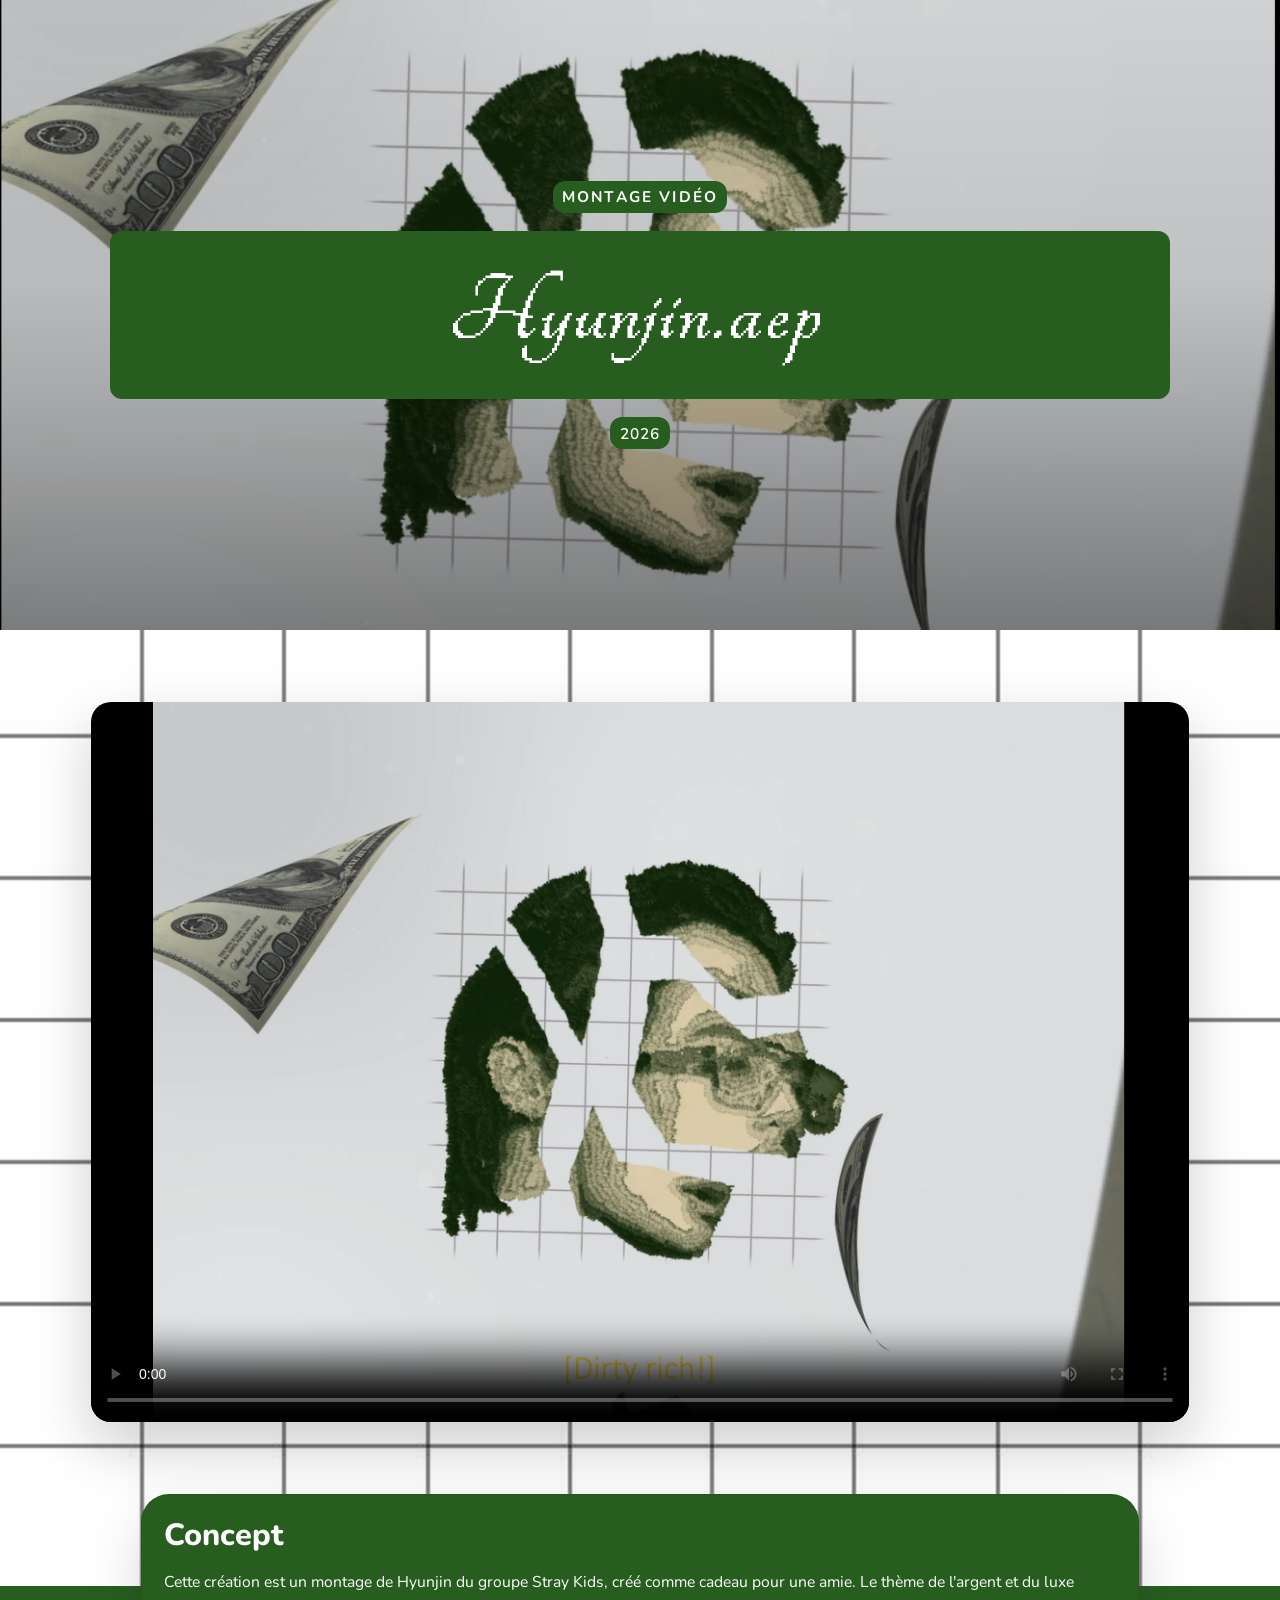
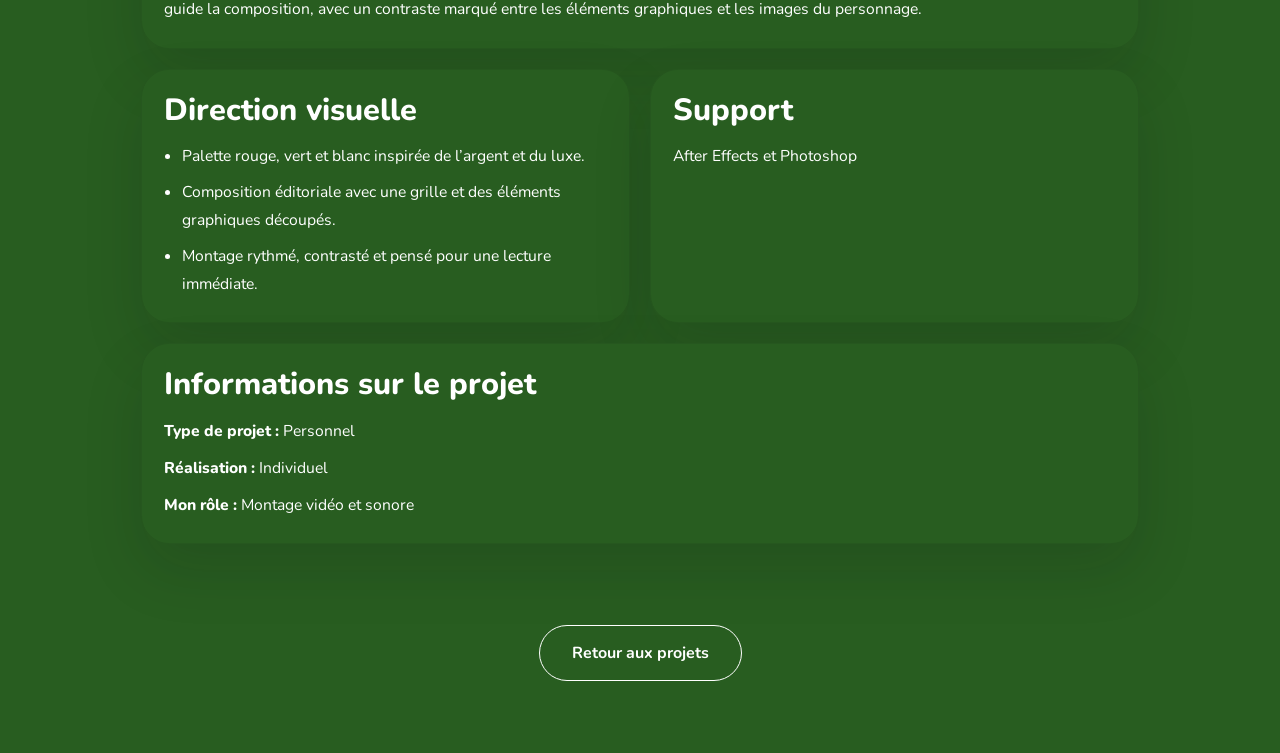
==== commit 9fe14687: "Actualisation_cache_pages_projets" ====
--- a/projet.html
+++ b/projet.html
@@ -14,7 +14,7 @@
     <link rel="stylesheet" href="css/projects.css?v=20261016-sweeny-gallery">
 
     <!-- Styles de la page détaillée : bannière, lecteur, panneaux et processus. -->
-    <link rel="stylesheet" href="css/projects-card.css?v=20261016-sweeny-gallery">
+    <link rel="stylesheet" href="css/projects-card.css?v=20261027-project-info">
 </head>
 
 <body class="project-page">
@@ -29,15 +29,15 @@
             data-project-hero>
         </section>
 
+        <!-- Galerie réservée aux projets disposant d’images supplémentaires. -->
+        <section class="project-gallery" data-project-gallery hidden></section>
+
         <!-- Emplacement des panneaux Concept, Direction visuelle et Support générés en JavaScript. -->
         <section
             class="project-details"
             aria-label="Détails du projet"
             data-project-details>
         </section>
-
-        <!-- Galerie réservée aux projets disposant d’images supplémentaires. -->
-        <section class="project-gallery" data-project-gallery hidden></section>
 
         <!-- Emplacement des étapes de création ; retiré si le projet ne possède pas de processus. -->
         <section
@@ -56,7 +56,7 @@
     </main>
 
     <!-- Charge le même point d’entrée que l’accueil ; la classe du body active la page détaillée. -->
-    <script type="module" src="js/main.js?v=20261016-sweeny-gallery"></script>
+    <script type="module" src="js/main.js?v=20261027-project-info"></script>
 
 </body>
 
--- a/css/projects-card.css
+++ b/css/projects-card.css
@@ -699,3 +699,82 @@
 .project-website__link:hover, .project-website__link:focus-visible { text-decoration: underline; outline-offset: 3px; }
 .project-panel strong { font-weight: 800; }
 .project-panel p + p { margin-top: .8rem; }
+
+
+/* =========================================================
+   GALERIE SWEENY : flèches identiques au carrousel d'accueil,
+   sans écran, souris ni arrière-plan plaid.
+   ========================================================= */
+.project-gallery {
+    width: min(100%, 1100px);
+    margin: 7vh auto 0;
+    padding: 0 4vw;
+    box-sizing: border-box;
+}
+.project-gallery[hidden] { display: none; }
+.project-gallery__title {
+    margin: 0 0 2rem;
+    text-align: center;
+    font-family: "Nunito Local", sans-serif;
+    font-size: clamp(1.5rem, 2.8vw, 2.6rem);
+    color: var(--project-text);
+}
+.project-gallery__carousel {
+    display: flex;
+    align-items: center;
+    justify-content: center;
+    gap: 2vw;
+    width: 100%;
+}
+.project-gallery__slot {
+    flex: 1 1 auto;
+    width: 100%;
+    max-width: 760px;
+    min-width: 0;
+    aspect-ratio: 16 / 9;
+    overflow: hidden;
+    border: 2px solid var(--project-accent);
+    border-radius: 12px;
+    background: var(--project-surface);
+}
+.project-gallery__image {
+    display: block;
+    width: 100%;
+    height: 100%;
+    object-fit: contain;
+}
+.project-gallery__counter {
+    margin: 1rem 0 0;
+    text-align: center;
+    font-family: "Nunito Local", sans-serif;
+    color: var(--project-text);
+}
+@media (max-width: 767px) {
+    .project-gallery { margin-top: 7vw; padding: 0 4vw; }
+    .project-gallery__title { margin-bottom: 4vw; font-size: clamp(22px, 6vw, 36px); }
+    .project-gallery__carousel { position: relative; display: block; width: 100%; }
+    .project-gallery__slot {
+        width: 100%;
+        max-width: none;
+        border-radius: 0;
+        aspect-ratio: 16 / 9;
+    }
+    .project-gallery__carousel .projects__arrow {
+        position: absolute;
+        top: 50%;
+        bottom: auto;
+        width: 10vw;
+        height: 12vw;
+        transform: translateY(-50%);
+        z-index: 10;
+    }
+    .project-gallery__carousel .projects__arrow--prev { left: 1vw; right: auto; }
+    .project-gallery__carousel .projects__arrow--next { right: 1vw; left: auto; }
+    .project-gallery__counter { margin-top: 2vw; }
+}
+
+
+/* Métadonnées communes à toutes les pages projet et distinctions. */
+.project-panel--information p + p { margin-top: 0.6rem; }
+.project-panel--information strong { font-weight: 800; }
+.project-panel--awards .project-list { margin-top: 0.3rem; }
